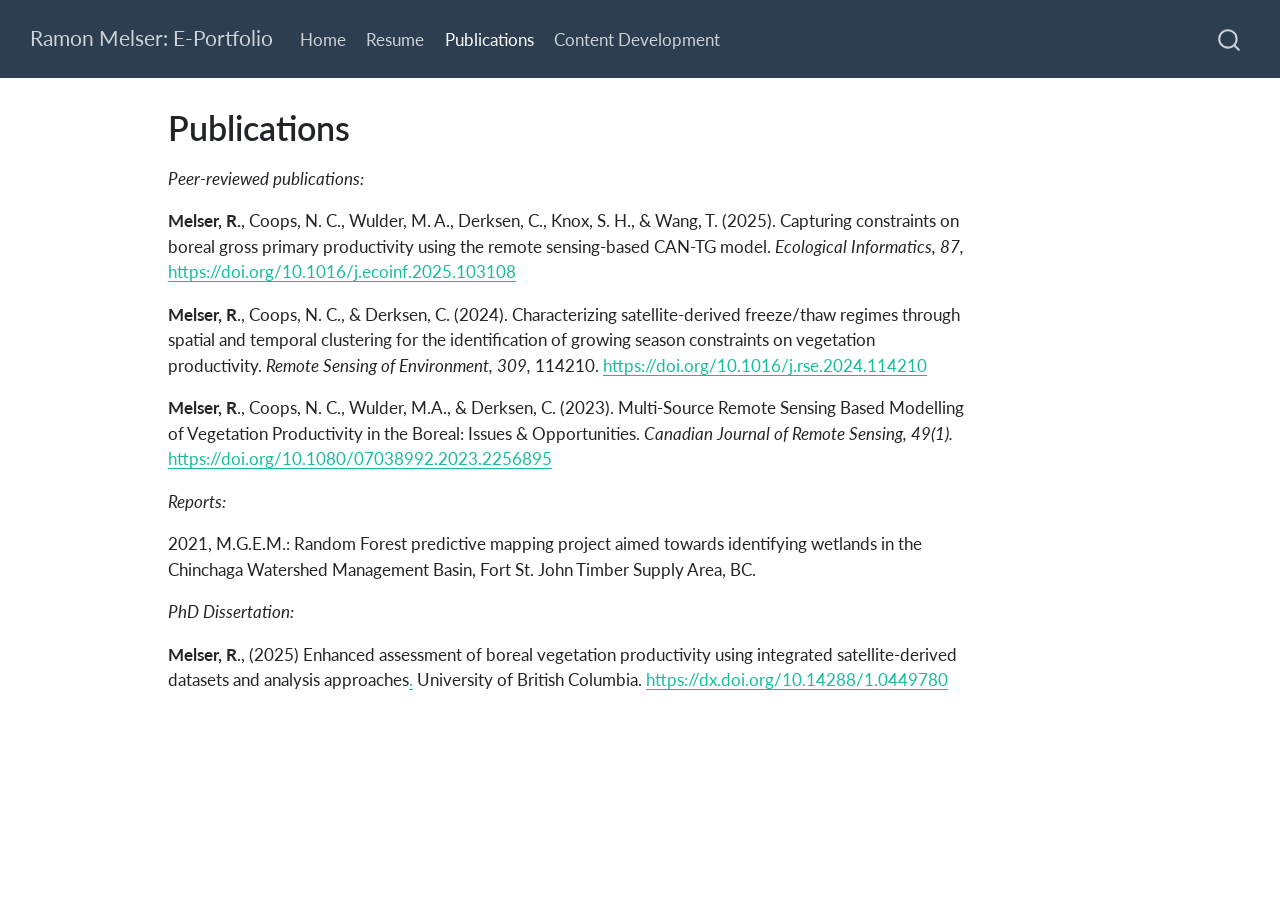
==== publications.html @ 4a4d9bd6 "Update" ====
<!DOCTYPE html>
<html xmlns="http://www.w3.org/1999/xhtml" lang="en" xml:lang="en"><head>

<meta charset="utf-8">
<meta name="generator" content="quarto-1.8.26">

<meta name="viewport" content="width=device-width, initial-scale=1.0, user-scalable=yes">


<title>Publications – Ramon Melser: E-Portfolio</title>
<style>
code{white-space: pre-wrap;}
span.smallcaps{font-variant: small-caps;}
div.columns{display: flex; gap: min(4vw, 1.5em);}
div.column{flex: auto; overflow-x: auto;}
div.hanging-indent{margin-left: 1.5em; text-indent: -1.5em;}
ul.task-list{list-style: none;}
ul.task-list li input[type="checkbox"] {
  width: 0.8em;
  margin: 0 0.8em 0.2em -1em; /* quarto-specific, see https://github.com/quarto-dev/quarto-cli/issues/4556 */ 
  vertical-align: middle;
}
</style>


<script src="site_libs/quarto-nav/quarto-nav.js"></script>
<script src="site_libs/quarto-nav/headroom.min.js"></script>
<script src="site_libs/clipboard/clipboard.min.js"></script>
<script src="site_libs/quarto-search/autocomplete.umd.js"></script>
<script src="site_libs/quarto-search/fuse.min.js"></script>
<script src="site_libs/quarto-search/quarto-search.js"></script>
<meta name="quarto:offset" content="./">
<script src="site_libs/quarto-html/quarto.js" type="module"></script>
<script src="site_libs/quarto-html/tabsets/tabsets.js" type="module"></script>
<script src="site_libs/quarto-html/axe/axe-check.js" type="module"></script>
<script src="site_libs/quarto-html/popper.min.js"></script>
<script src="site_libs/quarto-html/tippy.umd.min.js"></script>
<script src="site_libs/quarto-html/anchor.min.js"></script>
<link href="site_libs/quarto-html/tippy.css" rel="stylesheet">
<link href="site_libs/quarto-html/quarto-syntax-highlighting-587c61ba64f3a5504c4d52d930310e48.css" rel="stylesheet" id="quarto-text-highlighting-styles">
<script src="site_libs/bootstrap/bootstrap.min.js"></script>
<link href="site_libs/bootstrap/bootstrap-icons.css" rel="stylesheet">
<link href="site_libs/bootstrap/bootstrap-ffa9a6279353761231ec249df0a7fdd3.min.css" rel="stylesheet" append-hash="true" id="quarto-bootstrap" data-mode="light">
<script id="quarto-search-options" type="application/json">{
  "location": "navbar",
  "copy-button": false,
  "collapse-after": 3,
  "panel-placement": "end",
  "type": "overlay",
  "limit": 50,
  "keyboard-shortcut": [
    "f",
    "/",
    "s"
  ],
  "show-item-context": false,
  "language": {
    "search-no-results-text": "No results",
    "search-matching-documents-text": "matching documents",
    "search-copy-link-title": "Copy link to search",
    "search-hide-matches-text": "Hide additional matches",
    "search-more-match-text": "more match in this document",
    "search-more-matches-text": "more matches in this document",
    "search-clear-button-title": "Clear",
    "search-text-placeholder": "",
    "search-detached-cancel-button-title": "Cancel",
    "search-submit-button-title": "Submit",
    "search-label": "Search"
  }
}</script>


<link rel="stylesheet" href="styles.css">
<link rel="stylesheet" href="custom.scss">
</head>

<body class="nav-fixed quarto-light">

<div id="quarto-search-results"></div>
  <header id="quarto-header" class="headroom fixed-top">
    <nav class="navbar navbar-expand-lg " data-bs-theme="dark">
      <div class="navbar-container container-fluid">
      <div class="navbar-brand-container mx-auto">
    <a class="navbar-brand" href="./index.html">
    <span class="navbar-title">Ramon Melser: E-Portfolio</span>
    </a>
  </div>
            <div id="quarto-search" class="" title="Search"></div>
          <button class="navbar-toggler" type="button" data-bs-toggle="collapse" data-bs-target="#navbarCollapse" aria-controls="navbarCollapse" role="menu" aria-expanded="false" aria-label="Toggle navigation" onclick="if (window.quartoToggleHeadroom) { window.quartoToggleHeadroom(); }">
  <span class="navbar-toggler-icon"></span>
</button>
          <div class="collapse navbar-collapse" id="navbarCollapse">
            <ul class="navbar-nav navbar-nav-scroll me-auto">
  <li class="nav-item">
    <a class="nav-link" href="./index.html"> 
<span class="menu-text">Home</span></a>
  </li>  
  <li class="nav-item">
    <a class="nav-link" href="./resume.html"> 
<span class="menu-text">Resume</span></a>
  </li>  
  <li class="nav-item">
    <a class="nav-link active" href="./publications.html" aria-current="page"> 
<span class="menu-text">Publications</span></a>
  </li>  
  <li class="nav-item">
    <a class="nav-link" href="./content_development.html"> 
<span class="menu-text">Content Development</span></a>
  </li>  
</ul>
          </div> <!-- /navcollapse -->
            <div class="quarto-navbar-tools">
</div>
      </div> <!-- /container-fluid -->
    </nav>
</header>
<!-- content -->
<div id="quarto-content" class="quarto-container page-columns page-rows-contents page-layout-article page-navbar">
<!-- sidebar -->
<!-- margin-sidebar -->
    <div id="quarto-margin-sidebar" class="sidebar margin-sidebar zindex-bottom">
        
    </div>
<!-- main -->
<main class="content" id="quarto-document-content">

<header id="title-block-header" class="quarto-title-block default">
<div class="quarto-title">
<h1 class="title">Publications</h1>
</div>



<div class="quarto-title-meta">

    
  
    
  </div>
  


</header>


<p><em>Peer-reviewed publications:</em></p>
<p><strong>Melser, R.</strong>, Coops, N. C., Wulder, M. A., Derksen, C., Knox, S. H., &amp; Wang, T. (2025). Capturing constraints on boreal gross primary productivity using the remote sensing-based CAN-TG model. <em>Ecological Informatics, 87,</em> <a href="https://doi.org/10.1016/j.ecoinf.2025.103108" class="uri">https://doi.org/10.1016/j.ecoinf.2025.103108</a></p>
<p><strong>Melser, R</strong>., Coops, N. C., &amp; Derksen, C. (2024). Characterizing satellite-derived freeze/thaw regimes through spatial and temporal clustering for the identification of growing season constraints on vegetation productivity. <em>Remote Sensing of Environment, 309,</em> 114210. <a href="https://doi.org/10.1016/j.rse.2024.114210" class="uri">https://doi.org/10.1016/j.rse.2024.114210</a></p>
<p><strong>Melser, R</strong>., Coops, N. C., Wulder, M.A., &amp; Derksen, C. (2023). Multi-Source Remote Sensing Based Modelling of Vegetation Productivity in the Boreal: Issues &amp; Opportunities. <em>Canadian Journal of Remote Sensing, 49(1).</em> <a href="https://doi.org/10.1080/07038992.2023.2256895" class="uri">https://doi.org/10.1080/07038992.2023.2256895</a></p>
<p><em>Reports:</em></p>
<p>2021, M.G.E.M.: Random Forest predictive mapping project aimed towards identifying wetlands in the Chinchaga Watershed Management Basin, Fort St.&nbsp;John Timber Supply Area, BC.</p>
<p><em>PhD Dissertation:</em></p>
<p><strong>Melser, R</strong>., (2025) Enhanced assessment of boreal vegetation productivity using integrated satellite-derived datasets and analysis approaches<a href="https://dx.doi.org/10.14288/1.0449780">.</a> University of British Columbia. <a href="https://dx.doi.org/10.14288/1.0449780" class="uri">https://dx.doi.org/10.14288/1.0449780</a></p>



</main> <!-- /main -->
<script id="quarto-html-after-body" type="application/javascript">
  window.document.addEventListener("DOMContentLoaded", function (event) {
    const icon = "";
    const anchorJS = new window.AnchorJS();
    anchorJS.options = {
      placement: 'right',
      icon: icon
    };
    anchorJS.add('.anchored');
    const isCodeAnnotation = (el) => {
      for (const clz of el.classList) {
        if (clz.startsWith('code-annotation-')) {                     
          return true;
        }
      }
      return false;
    }
    const onCopySuccess = function(e) {
      // button target
      const button = e.trigger;
      // don't keep focus
      button.blur();
      // flash "checked"
      button.classList.add('code-copy-button-checked');
      var currentTitle = button.getAttribute("title");
      button.setAttribute("title", "Copied!");
      let tooltip;
      if (window.bootstrap) {
        button.setAttribute("data-bs-toggle", "tooltip");
        button.setAttribute("data-bs-placement", "left");
        button.setAttribute("data-bs-title", "Copied!");
        tooltip = new bootstrap.Tooltip(button, 
          { trigger: "manual", 
            customClass: "code-copy-button-tooltip",
            offset: [0, -8]});
        tooltip.show();    
      }
      setTimeout(function() {
        if (tooltip) {
          tooltip.hide();
          button.removeAttribute("data-bs-title");
          button.removeAttribute("data-bs-toggle");
          button.removeAttribute("data-bs-placement");
        }
        button.setAttribute("title", currentTitle);
        button.classList.remove('code-copy-button-checked');
      }, 1000);
      // clear code selection
      e.clearSelection();
    }
    const getTextToCopy = function(trigger) {
      const outerScaffold = trigger.parentElement.cloneNode(true);
      const codeEl = outerScaffold.querySelector('code');
      for (const childEl of codeEl.children) {
        if (isCodeAnnotation(childEl)) {
          childEl.remove();
        }
      }
      return codeEl.innerText;
    }
    const clipboard = new window.ClipboardJS('.code-copy-button:not([data-in-quarto-modal])', {
      text: getTextToCopy
    });
    clipboard.on('success', onCopySuccess);
    if (window.document.getElementById('quarto-embedded-source-code-modal')) {
      const clipboardModal = new window.ClipboardJS('.code-copy-button[data-in-quarto-modal]', {
        text: getTextToCopy,
        container: window.document.getElementById('quarto-embedded-source-code-modal')
      });
      clipboardModal.on('success', onCopySuccess);
    }
      var localhostRegex = new RegExp(/^(?:http|https):\/\/localhost\:?[0-9]*\//);
      var mailtoRegex = new RegExp(/^mailto:/);
        var filterRegex = new RegExp('/' + window.location.host + '/');
      var isInternal = (href) => {
          return filterRegex.test(href) || localhostRegex.test(href) || mailtoRegex.test(href);
      }
      // Inspect non-navigation links and adorn them if external
     var links = window.document.querySelectorAll('a[href]:not(.nav-link):not(.navbar-brand):not(.toc-action):not(.sidebar-link):not(.sidebar-item-toggle):not(.pagination-link):not(.no-external):not([aria-hidden]):not(.dropdown-item):not(.quarto-navigation-tool):not(.about-link)');
      for (var i=0; i<links.length; i++) {
        const link = links[i];
        if (!isInternal(link.href)) {
          // undo the damage that might have been done by quarto-nav.js in the case of
          // links that we want to consider external
          if (link.dataset.originalHref !== undefined) {
            link.href = link.dataset.originalHref;
          }
        }
      }
    function tippyHover(el, contentFn, onTriggerFn, onUntriggerFn) {
      const config = {
        allowHTML: true,
        maxWidth: 500,
        delay: 100,
        arrow: false,
        appendTo: function(el) {
            return el.parentElement;
        },
        interactive: true,
        interactiveBorder: 10,
        theme: 'quarto',
        placement: 'bottom-start',
      };
      if (contentFn) {
        config.content = contentFn;
      }
      if (onTriggerFn) {
        config.onTrigger = onTriggerFn;
      }
      if (onUntriggerFn) {
        config.onUntrigger = onUntriggerFn;
      }
      window.tippy(el, config); 
    }
    const noterefs = window.document.querySelectorAll('a[role="doc-noteref"]');
    for (var i=0; i<noterefs.length; i++) {
      const ref = noterefs[i];
      tippyHover(ref, function() {
        // use id or data attribute instead here
        let href = ref.getAttribute('data-footnote-href') || ref.getAttribute('href');
        try { href = new URL(href).hash; } catch {}
        const id = href.replace(/^#\/?/, "");
        const note = window.document.getElementById(id);
        if (note) {
          return note.innerHTML;
        } else {
          return "";
        }
      });
    }
    const xrefs = window.document.querySelectorAll('a.quarto-xref');
    const processXRef = (id, note) => {
      // Strip column container classes
      const stripColumnClz = (el) => {
        el.classList.remove("page-full", "page-columns");
        if (el.children) {
          for (const child of el.children) {
            stripColumnClz(child);
          }
        }
      }
      stripColumnClz(note)
      if (id === null || id.startsWith('sec-')) {
        // Special case sections, only their first couple elements
        const container = document.createElement("div");
        if (note.children && note.children.length > 2) {
          container.appendChild(note.children[0].cloneNode(true));
          for (let i = 1; i < note.children.length; i++) {
            const child = note.children[i];
            if (child.tagName === "P" && child.innerText === "") {
              continue;
            } else {
              container.appendChild(child.cloneNode(true));
              break;
            }
          }
          if (window.Quarto?.typesetMath) {
            window.Quarto.typesetMath(container);
          }
          return container.innerHTML
        } else {
          if (window.Quarto?.typesetMath) {
            window.Quarto.typesetMath(note);
          }
          return note.innerHTML;
        }
      } else {
        // Remove any anchor links if they are present
        const anchorLink = note.querySelector('a.anchorjs-link');
        if (anchorLink) {
          anchorLink.remove();
        }
        if (window.Quarto?.typesetMath) {
          window.Quarto.typesetMath(note);
        }
        if (note.classList.contains("callout")) {
          return note.outerHTML;
        } else {
          return note.innerHTML;
        }
      }
    }
    for (var i=0; i<xrefs.length; i++) {
      const xref = xrefs[i];
      tippyHover(xref, undefined, function(instance) {
        instance.disable();
        let url = xref.getAttribute('href');
        let hash = undefined; 
        if (url.startsWith('#')) {
          hash = url;
        } else {
          try { hash = new URL(url).hash; } catch {}
        }
        if (hash) {
          const id = hash.replace(/^#\/?/, "");
          const note = window.document.getElementById(id);
          if (note !== null) {
            try {
              const html = processXRef(id, note.cloneNode(true));
              instance.setContent(html);
            } finally {
              instance.enable();
              instance.show();
            }
          } else {
            // See if we can fetch this
            fetch(url.split('#')[0])
            .then(res => res.text())
            .then(html => {
              const parser = new DOMParser();
              const htmlDoc = parser.parseFromString(html, "text/html");
              const note = htmlDoc.getElementById(id);
              if (note !== null) {
                const html = processXRef(id, note);
                instance.setContent(html);
              } 
            }).finally(() => {
              instance.enable();
              instance.show();
            });
          }
        } else {
          // See if we can fetch a full url (with no hash to target)
          // This is a special case and we should probably do some content thinning / targeting
          fetch(url)
          .then(res => res.text())
          .then(html => {
            const parser = new DOMParser();
            const htmlDoc = parser.parseFromString(html, "text/html");
            const note = htmlDoc.querySelector('main.content');
            if (note !== null) {
              // This should only happen for chapter cross references
              // (since there is no id in the URL)
              // remove the first header
              if (note.children.length > 0 && note.children[0].tagName === "HEADER") {
                note.children[0].remove();
              }
              const html = processXRef(null, note);
              instance.setContent(html);
            } 
          }).finally(() => {
            instance.enable();
            instance.show();
          });
        }
      }, function(instance) {
      });
    }
        let selectedAnnoteEl;
        const selectorForAnnotation = ( cell, annotation) => {
          let cellAttr = 'data-code-cell="' + cell + '"';
          let lineAttr = 'data-code-annotation="' +  annotation + '"';
          const selector = 'span[' + cellAttr + '][' + lineAttr + ']';
          return selector;
        }
        const selectCodeLines = (annoteEl) => {
          const doc = window.document;
          const targetCell = annoteEl.getAttribute("data-target-cell");
          const targetAnnotation = annoteEl.getAttribute("data-target-annotation");
          const annoteSpan = window.document.querySelector(selectorForAnnotation(targetCell, targetAnnotation));
          const lines = annoteSpan.getAttribute("data-code-lines").split(",");
          const lineIds = lines.map((line) => {
            return targetCell + "-" + line;
          })
          let top = null;
          let height = null;
          let parent = null;
          if (lineIds.length > 0) {
              //compute the position of the single el (top and bottom and make a div)
              const el = window.document.getElementById(lineIds[0]);
              top = el.offsetTop;
              height = el.offsetHeight;
              parent = el.parentElement.parentElement;
            if (lineIds.length > 1) {
              const lastEl = window.document.getElementById(lineIds[lineIds.length - 1]);
              const bottom = lastEl.offsetTop + lastEl.offsetHeight;
              height = bottom - top;
            }
            if (top !== null && height !== null && parent !== null) {
              // cook up a div (if necessary) and position it 
              let div = window.document.getElementById("code-annotation-line-highlight");
              if (div === null) {
                div = window.document.createElement("div");
                div.setAttribute("id", "code-annotation-line-highlight");
                div.style.position = 'absolute';
                parent.appendChild(div);
              }
              div.style.top = top - 2 + "px";
              div.style.height = height + 4 + "px";
              div.style.left = 0;
              let gutterDiv = window.document.getElementById("code-annotation-line-highlight-gutter");
              if (gutterDiv === null) {
                gutterDiv = window.document.createElement("div");
                gutterDiv.setAttribute("id", "code-annotation-line-highlight-gutter");
                gutterDiv.style.position = 'absolute';
                const codeCell = window.document.getElementById(targetCell);
                const gutter = codeCell.querySelector('.code-annotation-gutter');
                gutter.appendChild(gutterDiv);
              }
              gutterDiv.style.top = top - 2 + "px";
              gutterDiv.style.height = height + 4 + "px";
            }
            selectedAnnoteEl = annoteEl;
          }
        };
        const unselectCodeLines = () => {
          const elementsIds = ["code-annotation-line-highlight", "code-annotation-line-highlight-gutter"];
          elementsIds.forEach((elId) => {
            const div = window.document.getElementById(elId);
            if (div) {
              div.remove();
            }
          });
          selectedAnnoteEl = undefined;
        };
          // Handle positioning of the toggle
      window.addEventListener(
        "resize",
        throttle(() => {
          elRect = undefined;
          if (selectedAnnoteEl) {
            selectCodeLines(selectedAnnoteEl);
          }
        }, 10)
      );
      function throttle(fn, ms) {
      let throttle = false;
      let timer;
        return (...args) => {
          if(!throttle) { // first call gets through
              fn.apply(this, args);
              throttle = true;
          } else { // all the others get throttled
              if(timer) clearTimeout(timer); // cancel #2
              timer = setTimeout(() => {
                fn.apply(this, args);
                timer = throttle = false;
              }, ms);
          }
        };
      }
        // Attach click handler to the DT
        const annoteDls = window.document.querySelectorAll('dt[data-target-cell]');
        for (const annoteDlNode of annoteDls) {
          annoteDlNode.addEventListener('click', (event) => {
            const clickedEl = event.target;
            if (clickedEl !== selectedAnnoteEl) {
              unselectCodeLines();
              const activeEl = window.document.querySelector('dt[data-target-cell].code-annotation-active');
              if (activeEl) {
                activeEl.classList.remove('code-annotation-active');
              }
              selectCodeLines(clickedEl);
              clickedEl.classList.add('code-annotation-active');
            } else {
              // Unselect the line
              unselectCodeLines();
              clickedEl.classList.remove('code-annotation-active');
            }
          });
        }
    const findCites = (el) => {
      const parentEl = el.parentElement;
      if (parentEl) {
        const cites = parentEl.dataset.cites;
        if (cites) {
          return {
            el,
            cites: cites.split(' ')
          };
        } else {
          return findCites(el.parentElement)
        }
      } else {
        return undefined;
      }
    };
    var bibliorefs = window.document.querySelectorAll('a[role="doc-biblioref"]');
    for (var i=0; i<bibliorefs.length; i++) {
      const ref = bibliorefs[i];
      const citeInfo = findCites(ref);
      if (citeInfo) {
        tippyHover(citeInfo.el, function() {
          var popup = window.document.createElement('div');
          citeInfo.cites.forEach(function(cite) {
            var citeDiv = window.document.createElement('div');
            citeDiv.classList.add('hanging-indent');
            citeDiv.classList.add('csl-entry');
            var biblioDiv = window.document.getElementById('ref-' + cite);
            if (biblioDiv) {
              citeDiv.innerHTML = biblioDiv.innerHTML;
            }
            popup.appendChild(citeDiv);
          });
          return popup.innerHTML;
        });
      }
    }
  });
  </script>
</div> <!-- /content -->




</body></html>
---- site_libs/quarto-html/quarto-syntax-highlighting-587c61ba64f3a5504c4d52d930310e48.css ----
/* quarto syntax highlight colors */
:root {
  --quarto-hl-ot-color: #003B4F;
  --quarto-hl-at-color: #657422;
  --quarto-hl-ss-color: #20794D;
  --quarto-hl-an-color: #5E5E5E;
  --quarto-hl-fu-color: #4758AB;
  --quarto-hl-st-color: #20794D;
  --quarto-hl-cf-color: #003B4F;
  --quarto-hl-op-color: #5E5E5E;
  --quarto-hl-er-color: #AD0000;
  --quarto-hl-bn-color: #AD0000;
  --quarto-hl-al-color: #AD0000;
  --quarto-hl-va-color: #111111;
  --quarto-hl-bu-color: inherit;
  --quarto-hl-ex-color: inherit;
  --quarto-hl-pp-color: #AD0000;
  --quarto-hl-in-color: #5E5E5E;
  --quarto-hl-vs-color: #20794D;
  --quarto-hl-wa-color: #5E5E5E;
  --quarto-hl-do-color: #5E5E5E;
  --quarto-hl-im-color: #00769E;
  --quarto-hl-ch-color: #20794D;
  --quarto-hl-dt-color: #AD0000;
  --quarto-hl-fl-color: #AD0000;
  --quarto-hl-co-color: #5E5E5E;
  --quarto-hl-cv-color: #5E5E5E;
  --quarto-hl-cn-color: #8f5902;
  --quarto-hl-sc-color: #5E5E5E;
  --quarto-hl-dv-color: #AD0000;
  --quarto-hl-kw-color: #003B4F;
}

/* other quarto variables */
:root {
  --quarto-font-monospace: SFMono-Regular, Menlo, Monaco, Consolas, "Liberation Mono", "Courier New", monospace;
}

/* syntax highlight based on Pandoc's rules */
pre > code.sourceCode > span {
  color: #003B4F;
}

code.sourceCode > span {
  color: #003B4F;
}

div.sourceCode,
div.sourceCode pre.sourceCode {
  color: #003B4F;
}

/* Normal */
code span {
  color: #003B4F;
}

/* Alert */
code span.al {
  color: #AD0000;
  font-style: inherit;
}

/* Annotation */
code span.an {
  color: #5E5E5E;
  font-style: inherit;
}

/* Attribute */
code span.at {
  color: #657422;
  font-style: inherit;
}

/* BaseN */
code span.bn {
  color: #AD0000;
  font-style: inherit;
}

/* BuiltIn */
code span.bu {
  font-style: inherit;
}

/* ControlFlow */
code span.cf {
  color: #003B4F;
  font-weight: bold;
  font-style: inherit;
}

/* Char */
code span.ch {
  color: #20794D;
  font-style: inherit;
}

/* Constant */
code span.cn {
  color: #8f5902;
  font-style: inherit;
}

/* Comment */
code span.co {
  color: #5E5E5E;
  font-style: inherit;
}

/* CommentVar */
code span.cv {
  color: #5E5E5E;
  font-style: italic;
}

/* Documentation */
code span.do {
  color: #5E5E5E;
  font-style: italic;
}

/* DataType */
code span.dt {
  color: #AD0000;
  font-style: inherit;
}

/* DecVal */
code span.dv {
  color: #AD0000;
  font-style: inherit;
}

/* Error */
code span.er {
  color: #AD0000;
  font-style: inherit;
}

/* Extension */
code span.ex {
  font-style: inherit;
}

/* Float */
code span.fl {
  color: #AD0000;
  font-style: inherit;
}

/* Function */
code span.fu {
  color: #4758AB;
  font-style: inherit;
}

/* Import */
code span.im {
  color: #00769E;
  font-style: inherit;
}

/* Information */
code span.in {
  color: #5E5E5E;
  font-style: inherit;
}

/* Keyword */
code span.kw {
  color: #003B4F;
  font-weight: bold;
  font-style: inherit;
}

/* Operator */
code span.op {
  color: #5E5E5E;
  font-style: inherit;
}

/* Other */
code span.ot {
  color: #003B4F;
  font-style: inherit;
}

/* Preprocessor */
code span.pp {
  color: #AD0000;
  font-style: inherit;
}

/* SpecialChar */
code span.sc {
  color: #5E5E5E;
  font-style: inherit;
}

/* SpecialString */
code span.ss {
  color: #20794D;
  font-style: inherit;
}

/* String */
code span.st {
  color: #20794D;
  font-style: inherit;
}

/* Variable */
code span.va {
  color: #111111;
  font-style: inherit;
}

/* VerbatimString */
code span.vs {
  color: #20794D;
  font-style: inherit;
}

/* Warning */
code span.wa {
  color: #5E5E5E;
  font-style: italic;
}

.prevent-inlining {
  content: "</";
}

/*# sourceMappingURL=2dce1cc6c82594539e1579de68416b47.css.map */
---- styles.css ----
/* css styles */
<nav class="navbar navbar-expand-lg bg-light" data-bs-theme="light">
  <div class="container-fluid">
    <a class="navbar-brand" href="#">Navbar</a>
    <button class="navbar-toggler" type="button" data-bs-toggle="collapse" data-bs-target="#navbarColor03" aria-controls="navbarColor03" aria-expanded="false" aria-label="Toggle navigation">
      <span class="navbar-toggler-icon"></span>
    </button>
    <div class="collapse navbar-collapse" id="navbarColor03">
      <ul class="navbar-nav me-auto">
        <li class="nav-item">
          <a class="nav-link active" href="#">Home
            <span class="visually-hidden">(current)</span>
          </a>
        </li>
        <li class="nav-item">
          <a class="nav-link" href="#">Features</a>
        </li>
        <li class="nav-item">
          <a class="nav-link" href="#">Pricing</a>
        </li>
        <li class="nav-item">
          <a class="nav-link" href="#">About</a>
        </li>
        <li class="nav-item dropdown">
          <a class="nav-link dropdown-toggle" data-bs-toggle="dropdown" href="#" role="button" aria-haspopup="true" aria-expanded="false">Dropdown</a>
          <div class="dropdown-menu">
            <a class="dropdown-item" href="#">Action</a>
            <a class="dropdown-item" href="#">Another action</a>
            <a class="dropdown-item" href="#">Something else here</a>
            <div class="dropdown-divider"></div>
            <a class="dropdown-item" href="#">Separated link</a>
          </div>
        </li>
      </ul>
      <form class="d-flex">
        <input class="form-control me-sm-2" type="search" placeholder="Search">
        <button class="btn btn-secondary my-2 my-sm-0" type="submit">Search</button>
      </form>
    </div>
  </div>
</nav>
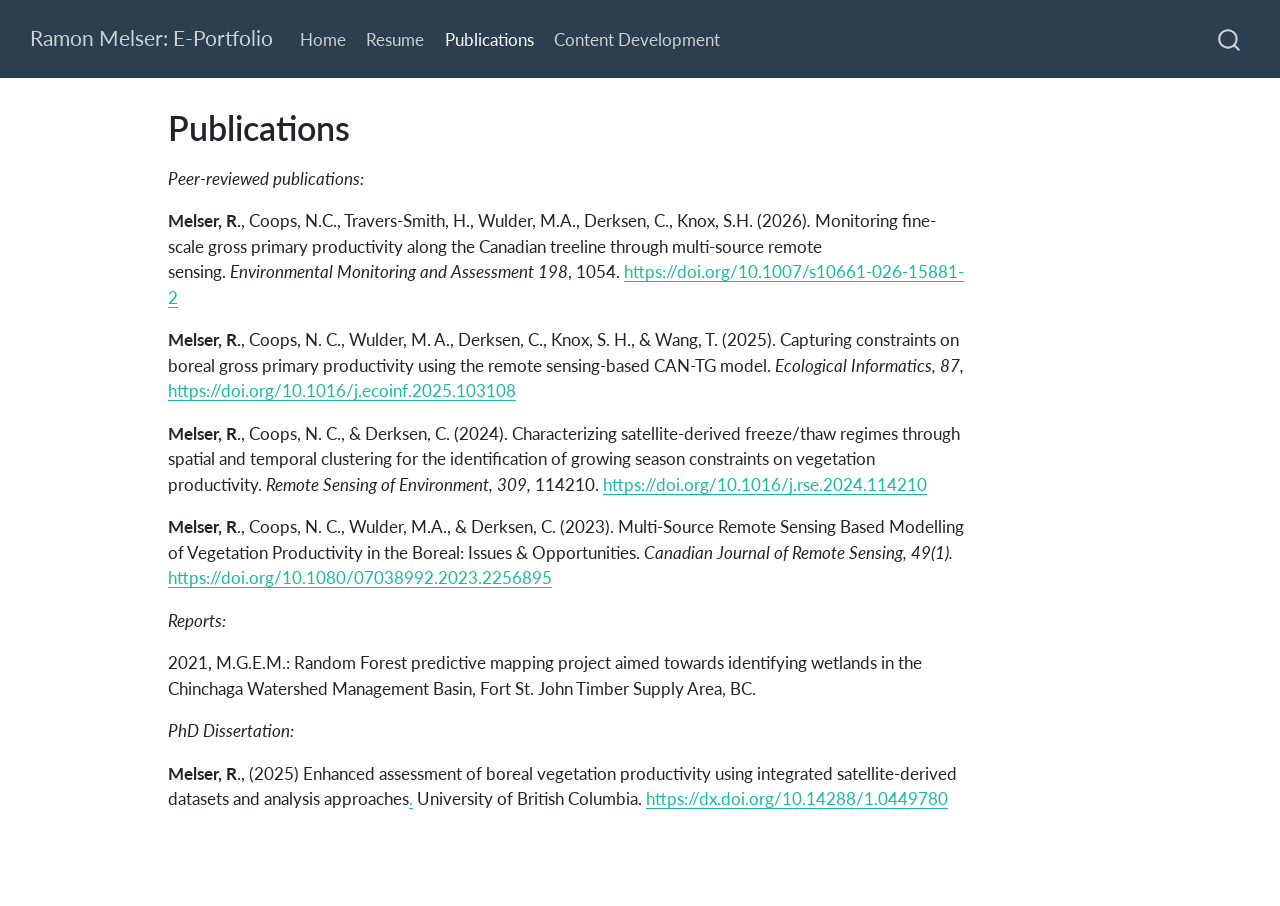
==== commit 6e75d8c8: "Publications Update" ====
--- a/publications.html
+++ b/publications.html
@@ -144,6 +144,7 @@
 
 
 <p><em>Peer-reviewed publications:</em></p>
+<p><strong>Melser, R.</strong>, Coops, N.C., Travers-Smith, H., Wulder, M.A., Derksen, C., Knox, S.H. (2026)<em>.</em> Monitoring fine-scale gross primary productivity along the Canadian treeline through multi-source remote sensing.&nbsp;<em>Environmental Monitoring and Assessment</em>&nbsp;<em>198</em>, 1054.&nbsp;<a href="#0" class="uri">https://doi.org/10.1007/s10661-026-15881-2</a></p>
 <p><strong>Melser, R.</strong>, Coops, N. C., Wulder, M. A., Derksen, C., Knox, S. H., &amp; Wang, T. (2025). Capturing constraints on boreal gross primary productivity using the remote sensing-based CAN-TG model. <em>Ecological Informatics, 87,</em> <a href="https://doi.org/10.1016/j.ecoinf.2025.103108" class="uri">https://doi.org/10.1016/j.ecoinf.2025.103108</a></p>
 <p><strong>Melser, R</strong>., Coops, N. C., &amp; Derksen, C. (2024). Characterizing satellite-derived freeze/thaw regimes through spatial and temporal clustering for the identification of growing season constraints on vegetation productivity. <em>Remote Sensing of Environment, 309,</em> 114210. <a href="https://doi.org/10.1016/j.rse.2024.114210" class="uri">https://doi.org/10.1016/j.rse.2024.114210</a></p>
 <p><strong>Melser, R</strong>., Coops, N. C., Wulder, M.A., &amp; Derksen, C. (2023). Multi-Source Remote Sensing Based Modelling of Vegetation Productivity in the Boreal: Issues &amp; Opportunities. <em>Canadian Journal of Remote Sensing, 49(1).</em> <a href="https://doi.org/10.1080/07038992.2023.2256895" class="uri">https://doi.org/10.1080/07038992.2023.2256895</a></p>
